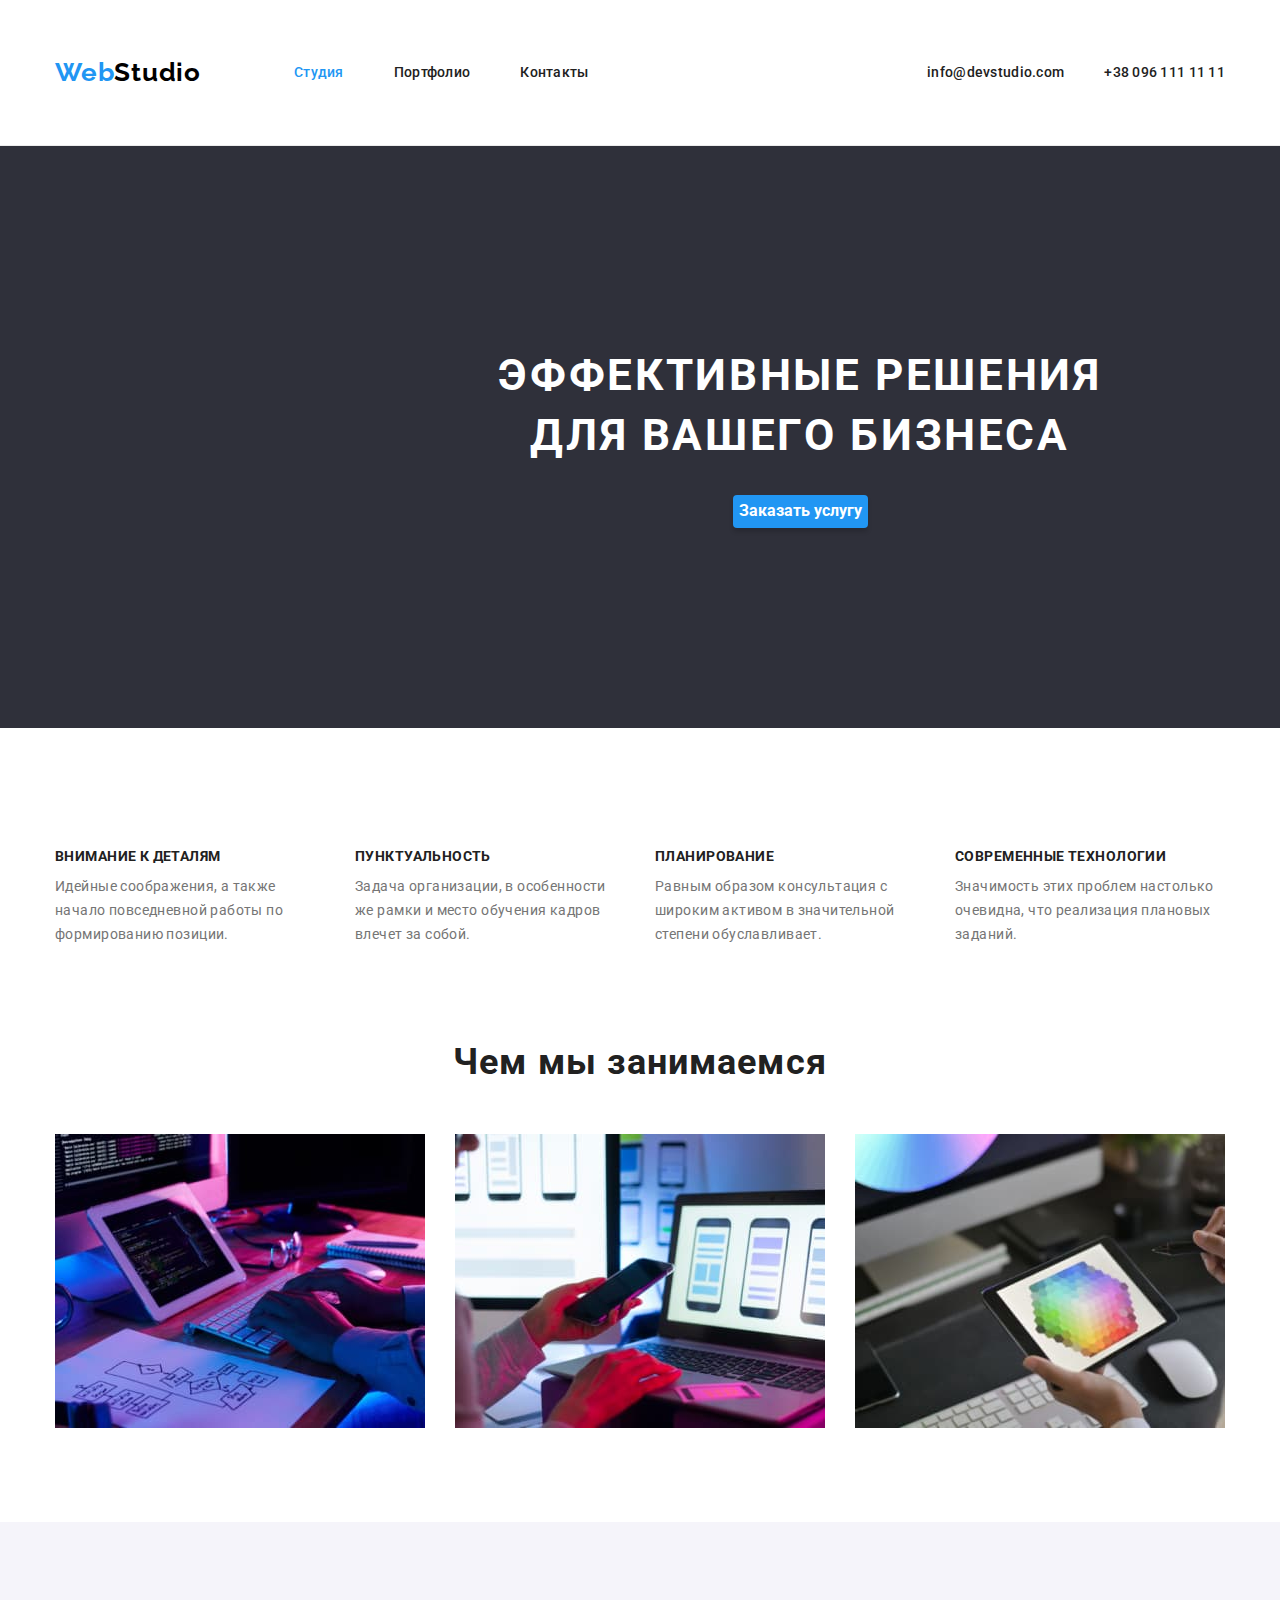
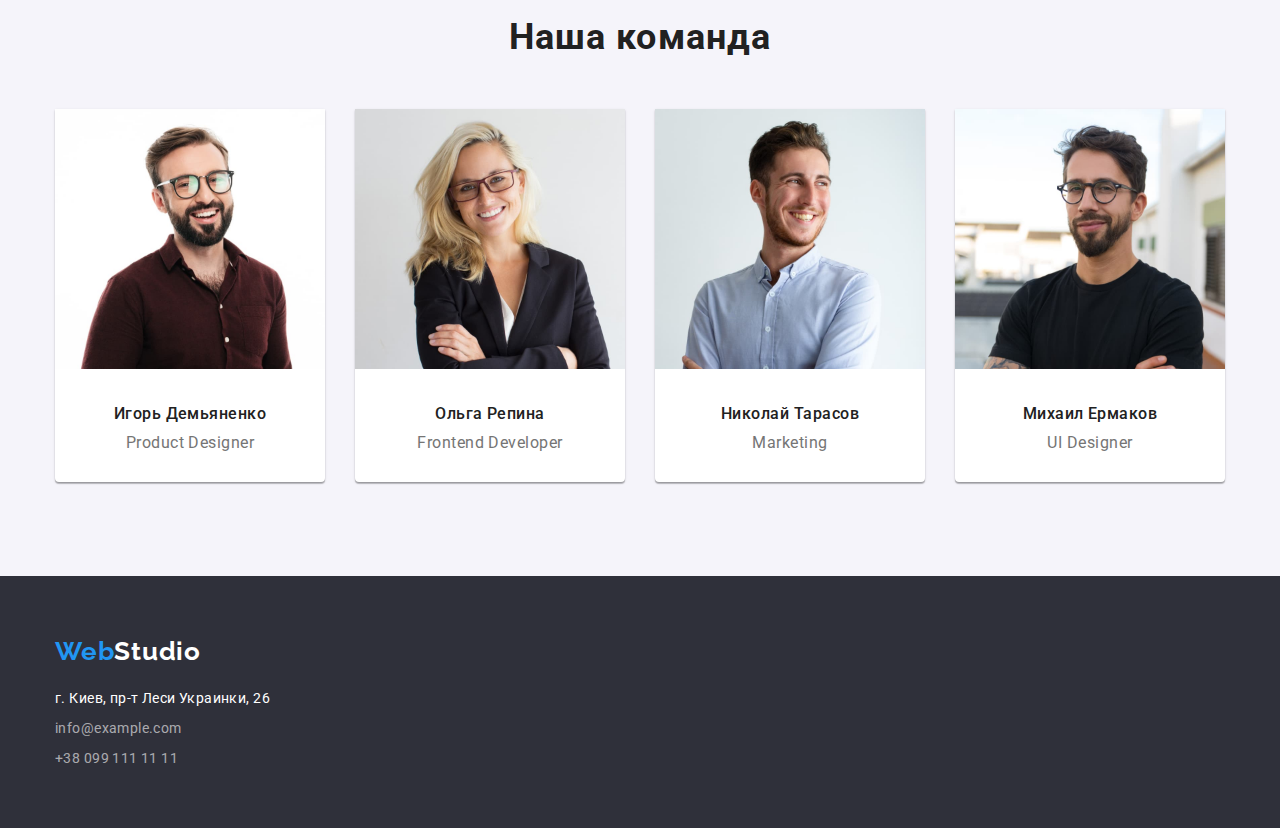
==== index.html @ 27061f77 "Add files via upload" ====
<!DOCTYPE html>
<html lang="en">
  <head>
    <meta charset="UTF-8" />
    <meta http-equiv="X-UA-Compatible" content="IE=edge" />
    <meta name="viewport" content="width=device-width, initial-scale=1.0" />
    <title>Document</title>
    
    <link rel="preconnect" href="https://fonts.googleapis.com">
<link rel="preconnect" href="https://fonts.gstatic.com" crossorigin>
<link href="https://fonts.googleapis.com/css2?family=Raleway:wght@700&family=Roboto:wght@400;500;700;900&display=swap" rel="stylesheet">

 <link rel="stylesheet" href="https://cdnjs.cloudflare.com/ajax/libs/modern-normalize/1.1.0/modern-normalize.min.css">
    <link rel="stylesheet" href="./css/styles.css">
  </head>
      <body>
        <!--Шапка сайта-->
  <header class="header">
  <div class="container container-design">
  <a href="./index.html" class="webstudio-logo">Web<span class="accent">Studio</span></a>
  <nav style="margin-left: 93px;">
  <ul class="site-nav">
  <li class="site-nav-item"><a class="nav-studio nav-decor current" href="./index.html">Студия</a></li>
  <li class="site-nav-item"><a class="nav-portfolio nav-decor" href="./portfolio.html">Портфолио</a></li>
  <li class="site-nav-item"><a class="nav-contacts nav-decor" href="">Контакты</a></li>
  </ul>
  </nav>
  <ul class="contacts-links">
  <li class="mailto">
  <a class="nav-decor nav-decor-link" href="mailto:info@devstudio.com">
  <svg class="contacts-icon-decor" width="16" height="12">
<use href="./images/symbol-defs.svg#icon-envelope"></use>
  </svg> info@devstudio.com</a></li>
  <li>
  <a class="nav-decor nav-decor-link" href="tel:+380961111111">
  <svg class="contacts-icon-decor" width="10" height="16">
  <use href="./images/symbol-defs.svg#icon-smartphone"></use></svg>
  +38 096 111 11 11</a></li>
  </ul>
  </div>
  </header>

<!-- ФОН НА ВЕСЬ БЛОК ГЕРОЙ-->
          <main>
            <section class="hero"> <div class="main-container">
              <h1 class="main-head">Эффективные решения для вашего бизнеса</h1>
              <button type="button" name="order-button" class="order-button">Заказать услугу</button>
            </div>
            </section>

<!--Наши преимущества-->
<section style="padding: 94px 0 0 0;"><div class="second-container">
  <h2 class="visually-hidden">Что мы предлагаем</h2>
<ul class="what-we-offer">
    <li class="description-box">
         <h3 class="description-head">Внимание к деталям</h3>
      <p class="description"> Идейные соображения, а также начало повседневной работы по
        формированию позиции.
      </p>
      </li>


    <li class="description-box">
          <h3 class="description-head">Пунктуальность</h3>
      <p class="description">
        Задача организации, в особенности же рамки и место обучения кадров
        влечет за собой.
      </p>
    </li>


    <li class="description-box">
     
    <h3 class="description-head">Планирование</h3>
      <p class="description">
        Равным образом консультация с широким активом в значительной
        степени обуславливает.
      </p>
      </li>

    <li class="description-box"> 
     
    <h3 class="description-head">Современные технологии</h3>
      <p class="description">
        Значимость этих проблем настолько очевидна, что реализация
        плановых заданий.
      </p>
</li>
  </ul>
</div>
</section>

<!--Чем мы занимаемся-->
<section style="padding: 94px 0;"> 
  <div class="services-container">
  <h2 class="heads2">Чем мы занимаемся</h2>
  <ul class="services-list">
    <li class="services-list-item">
      <img
        src="./images/pc.jpg"
        alt="обработка на компьютере"
        width="370"
        style="display:block;"
      /> 
    <li class="services-list-item">
      <img
        src="./images/smartphone.jpg"
        alt="обработка на смартфоне"
        width="370"
        style="display:block;"
      />
    </li>
    <li class="services-list-item">
      <img
        src="./images/tablet.jpg"
        alt="обработка на планшете"
        width="370"
        style="display:block;"
      /> 
      </li>
  </ul>
  </div>
</section>


<!--Наша Команда-->
<section class="our-team">
  <div class="our-team-container">
  <h2 class="heads3">Наша команда</h2>
  <ul class="team-container">
      <li class="team-card">
      <img
        src="./images/team/Игорь-Демьяненко.jpg"
        alt="Игорь Демьяненко"
        width="270"
      />
      <div class="team-names-position">
          <h3 class="teammembers-names">Игорь Демьяненко</h3>
          <p class="teammembers-position">Product Designer</p>
        </div> </li>
    
      <li class="team-card">
      <img
        src="./images/team/Ольга_Репина.jpg"
        alt="Ольга Репина"
        width="270"
      />
      <div class="team-names-position">
          <h3 class="teammembers-names">Ольга Репина</h3>
          <p class="teammembers-position">Frontend Developer</p>
        </div> </li>
      
      <li class="team-card">
      <img
        src="./images/team/Николай_Тарасов.jpg"
        alt="Николай Тарасов"
        width="270"
      />
      <div class="team-names-position">
             <h3 class="teammembers-names">Николай Тарасов</h3>
             <p class="teammembers-position">Marketing</p> </div></li>
            


      <li class="team-card">
      <img
        src="./images/team/Михаил_Ермаков.jpg"
        alt="Михаил Ермаков"
        width="270"
      />  <div class="team-names-position">
      <h3 class="teammembers-names">Михаил Ермаков</h3>
      <p class="teammembers-position">UI Designer</p> </div>
      </li>
   </ul>
  </section>   
</main>

<!--Подвал-->
<footer class="footer"> 
  <div class="footer-container">

  <div class="address-container">
 <a href="" class="webstudio-logo">Web<span class="accent-footer">Studio</span></a>
  <address class="address">
      <ul class="footer-links">
      <li class="footer-links1"> <a href="https://goo.gl/maps/FCJh6KjiG2ZxYmKU6" target="_blank" rel="noreferrer noopener">г. Киев, пр-т Леси Украинки, 26</a> </li>
      <li class="footer-links2"> <a href="mailto:info@example.com"> info@example.com</a></li>
      <li class="footer-links3"> <a href="tel:+380991111111"> +38 099 111 11 11</a></li>
      </ul>
  </address>
  </div>
</div>
</footer>  
</body>
</html>
---- css/styles.css ----
html {
    box-sizing: border-box;
}
*
*::before,
*::after {
    box-sizing: inherit;
}
:root {
    --primary-font-family:'Roboto', sans-serif;
    --secondary-font-family: 'Raleway', sans-serif;
    --primary-text-color: #000000; 
    --secondary-text-color: #FFFFFF;
    --accent-color: #2196F3;
    --timing-function: cubic-bezier(0.4, 0, 0.2, 1);
}
body {
    margin: 0;
    background-color: white;
    font-family: var(--primary-font-family)
}
ol, ul {
    margin-top: 0;
    margin-bottom: 0;
    padding-left: 0;
    list-style: none;
}
a {
    text-decoration: none;
    cursor: pointer;
}
p {
    margin-top: 0;
    margin-bottom: 0;
}
h1,
h2,
h3,
h4 {
    margin-top: 0;
    margin-bottom: 0;
}


/*Шапка сайта*/
.header {
    border-bottom: 1px solid #ECECEC;
}
.container {
    width: 1200px;
    margin-right: auto;
    margin-left: auto;
    padding-left: 15px;
    padding-right: 15px; 
}
.container-design {
    display: flex;
    align-items: center;
}
  .webstudio-logo {
    font-family: var(--secondary-font-family);
    font-weight: 700;
    font-size: 26px;
    line-height: 1.2;
    letter-spacing: 0.03em;
    color: var(--accent-color);
}
.accent {
    font-family: var(--secondary-font-family);
    font-weight: 700;
    font-size: 26px;
    line-height: 1.2;
    letter-spacing: 0.03em;
    color: var(--primary-text-color);
}
.site-nav {
    display: flex;
    padding-left: 0;
    margin-top: 0;
    margin-bottom: 0;
}
.site-nav-item {
    display: block; 
    margin-right: 50px;
    margin-left: 0;
    position: relative;
}
.site-nav-item:last-child {
    margin-right: 0;
}
.nav-decor {
    display: flex;
    align-items: center;
    text-decoration: none;
    list-style: none;
    letter-spacing: 0.02em;
    font-weight: 500;
    font-size: 14px;
    line-height: 1.2;
    color: #212121; 
    padding-top: 32px;
    padding-bottom: 32px;
}
.current {
    color: var(--accent-color);
}

.nav-decor:hover,
.nav-decor:focus {
    color: var(--accent-color);
}


/*Контакты*/
.contacts-links {
    display: flex;
    align-items: center;
    margin-left: auto; 
    padding-left: 0;
    margin-top: 0;
    margin-bottom: 0;
    list-style: none;
    letter-spacing: 0.02em;
    color: #757575;
    padding-top: 32px;
    padding-bottom: 32px;
}
.mailto {
    margin-right: 30px;
}


/* Секция Герой */
.hero {
    padding: 200px 0; 
    background: #2F303A;
    text-align: center; 
    width: 1600px; 
    margin-left: auto;
    margin-right: auto;
    
    background-image: linear-gradient(
    to right,
    rgba(47, 48, 58, 0.4), 
    rgba(47, 48, 58, 0.4)
    ),    
    url("../images/Img.jpg");

    background-size: cover;
    background-position: center;
}
.main-container {
    max-width: 1200px;
    margin-left: auto;
    margin-right: auto;
    padding-right: 15px;
    padding-left: 15px;
}
.main-head {
    margin: 0 auto 30px;
    max-width: 696px;
    
    font-family: var(--primary-font-family)
    font-weight: 900;
    font-size: 44px;
    line-height: 1.36;
    text-align: center;
    letter-spacing: 0.06em;
    text-transform: uppercase;

    color: var(--secondary-text-color);
}

/*Order button*/
.order-button {
    font-family: var(--primary-font-family);
    font-weight: 700;
    font-size: 16px;
    line-height: 1.88;
    border: none;
   
    color: var(--secondary-text-color);

    background: var(--accent-color);
    box-shadow: 0px 4px 4px rgba(0, 0, 0, 0.15);
    border-radius: 4px;
}
.order-button:hover,
.order-button:focus {
    background-color: #188CE8;
    
}

/* Наши преимущества */
.second-container {
    width: 1200px;
    margin-left: auto;
    margin-right: auto;
    padding-left: 15px;
    padding-right: 15px;
}
.visually-hidden {
    visibility: hidden;
}
.what-we-offer {
    display: flex;
    margin-top: 0;
    margin-bottom: 0;
    padding-left: 0;
}
.description-box {
    width: 270px;
    padding: 0;
}
.description-box:not(:last-child) {
    margin-right: 30px;
}

.description-head {
    font-weight: 700;
    font-size: 14px;
    line-height: 1.14;
    letter-spacing: 0.03em;
    text-transform: uppercase;
    color: #212121;
    margin: 0 0 10px;
    padding: 0;  
}

.description-box:not(:last-child) {
    margin-right: 30px;
}
.description {
    font-weight: 400;
    font-size: 14px;
    line-height: 1.71;
    letter-spacing: 0.03em;
    color: #757575;
}

/* Чем мы занимаемся */
.services-container {
    width: 1200px;
    margin-left: auto;
    margin-right: auto;
    padding-left: 15px;
    padding-right: 15px;
}
.heads2 {
    margin: 0 auto 50px;
    
    font-weight: 700;
    font-size: 36px;
    line-height: 1.2;
    text-align: center;
    letter-spacing: 0.03em;
    color: #212121;
}
.services-list {
    display: flex;
    margin: 0;
    padding: 0;
}
.services-list-item:not(:last-child) {
    margin-right: 30px;
}
.services-list-item {
    position: relative;
}
/*Команда*/
.our-team {
    padding: 94px 0;
    text-align: center;
    background: #F5F4FA;
    max-width: 1600px;
    margin-left: auto;
    margin-right: auto;
}
.our-team-container {
    width: 1200px;
    margin-left: auto;
    margin-right: auto;
    padding-left: 15px;
    padding-right: 15px; 
}
.heads3 {
    font-weight: 700;
    font-size: 36px;
    line-height: 1.2;
    text-align: center;
    letter-spacing: 0.03em;
    color: #212121;
}
.team-container {
    display: flex;  
    margin-top: 50px; 
}
.team-names-position {
    padding-top: 30px;
    padding-bottom: 30px;
}
.teammembers-names {
    font-weight: 500;
    font-size: 16px;
    line-height: 1.2;
    letter-spacing: 0.03em;
    color: #212121;
    
    margin-bottom: 10px;
}
.teammembers-position {
    font-size: 16px;
    line-height: 1.2;
    letter-spacing: 0.03em;
    color: #757575;   
}

.team-card {
    list-style: none;
    margin-left: 0;
    padding: 0;
    max-width: 270px;
    background: var(--secondary-text-color);

    box-shadow: 0px 1px 3px rgba(0, 0, 0, 0.12), 0px 1px 1px rgba(0, 0, 0, 0.14), 0px 2px 1px rgba(0, 0, 0, 0.2);
    border-radius: 0px 0px 4px 4px;
}
.team-card:not(:last-child) {
    margin-right: 30px;
}

/* FOOTER*/
.footer {
    padding-top: 60px;
    padding-bottom: 60px;
    background-color: #2F303A;
    margin-left: auto;
    margin-right: auto;
}
.footer-container {
    margin-left: auto;
    margin-right: auto;
    width: 1200px;
    padding-left: 15px;
    padding-right: 15px;
    display: flex;
    align-items: baseline; 
}
.address-container {
    display: inline-block;
    align-items: baseline;
    margin-left: 0;
}
.webstudio-logo {
    margin-left: 0;
    display: flex;
    font-style: normal;
    text-decoration: none;
}
.accent-footer {
    font-family: var(--secondary-font-family);
    font-weight: 700;
    font-size: 26px;
    line-height: 1.2;
    letter-spacing: 0.03em;
    color: var(--secondary-text-color);
}
.address {
    margin-top: 20px;
    margin-bottom: 0;
    padding: 0; 
    display: inline-block;
    align-items: baseline;
}

.footer-links {
    display: flex;
    flex-direction: column;
    margin: 0;
    padding: 0;
    
    font-style: normal;
    list-style: none;   
}
.footer-links a {
    width: 231px;
    height: 21px;
    display: block;
    font-size: 14px;
    line-height: 1.71;
    letter-spacing: 0.03em;
    color: rgba(255, 255, 255, 0.6);  
}
.footer-links1 a {
    color: var(--secondary-text-color);
}
.footer-links li:not(:last-child) {
    margin-bottom: 9px; 
}

/* PORTFOLIO-CONTAINER*/
.portfolio-hero-container {
    width: 1200px;
    padding-left: 15px;
    padding-right: 15px;
    margin: 0 auto;
    padding-top: 94px;
    padding-bottom: 94px;
}
.portfolio-hero-container.site-nav {
    text-align:center;
}
.site-nav.filter-container {
    padding-left: 0;
    padding-right: 0;
    margin-top: 0;
}
.filter-container {
    display: flex;
    justify-content: center;
    margin-bottom: 50px;
}
.site-nav .button {
    font-family: inherit;
    font-weight: 500;
    font-size: 16px;
    line-height: 1.62;
    text-align: center;
    letter-spacing: 0.03em;
    color: #212121;
    background: #F5F4FA;
    
    border-radius: 4px;
    border: 1px solid transparent;
    cursor: pointer;
    padding: 6px 22px;
}
.filter-button:not(:last-child) {
    margin-right: 8px;
}
.filter-button .current {
    color: var(--secondary-text-color);
    background-color: var(--accent-color);
}
.site-nav .button:hover,
.site-nav .button:focus {
    color: #FFFFFF;
    background-color: #188CE8; 
    box-shadow: 0px 3px 1px rgba(0, 0, 0, 0.1), 0px 1px 2px rgba(0, 0, 0, 0.08), 0px 2px 2px rgba(0, 0, 0, 0.12);
}

.portfolio-container {
    display: flex;
    flex-wrap: wrap;
    padding: 0;
    margin: 0;
}
.portfolio-container-element {
    width: 370px;
    background: #FFFFFF;
    margin-right: 30px;
    margin-left: 0;
    margin-bottom: 30px;
    cursor: pointer;    
}
.portfolio-container-element:hover,
.portfolio-container-element:focus {
    box-shadow: 0px 1px 1px rgba(0, 0, 0, 0.12),
        0px 4px 4px rgba(0, 0, 0, 0.06),
        1px 4px 6px rgba(0, 0, 0, 0.16);
}
.portfolio-container-element:nth-child(3n) {
    margin-right: 0;
}
.portfolio-container-element:nth-last-child(-n+3) {
    margin-bottom: 0;
}
.portfolio-thumb {
    position: relative;
    overflow: hidden;  
}
.card-list-link {
    display: block;
    text-decoration: none;
}
.card-description {
    padding: 20px 24px;
    border-left: 1px solid #eeeeee;
    border-right: 1px solid #eeeeee;
    border-bottom: 1px solid #eeeeee;
}
.portfolio-heads {
    font-weight: 700;
    font-size: 18px;
    line-height: 2;
    letter-spacing: 0.06em;
    color: #212121;
    margin-top: 0;
    margin-bottom: 0;
}
.portfolio-description {
    font-size: 16px;
    line-height: 1.8;    
    letter-spacing: 0.03em;
    color: #757575; 
    margin-top: 4px; 
}
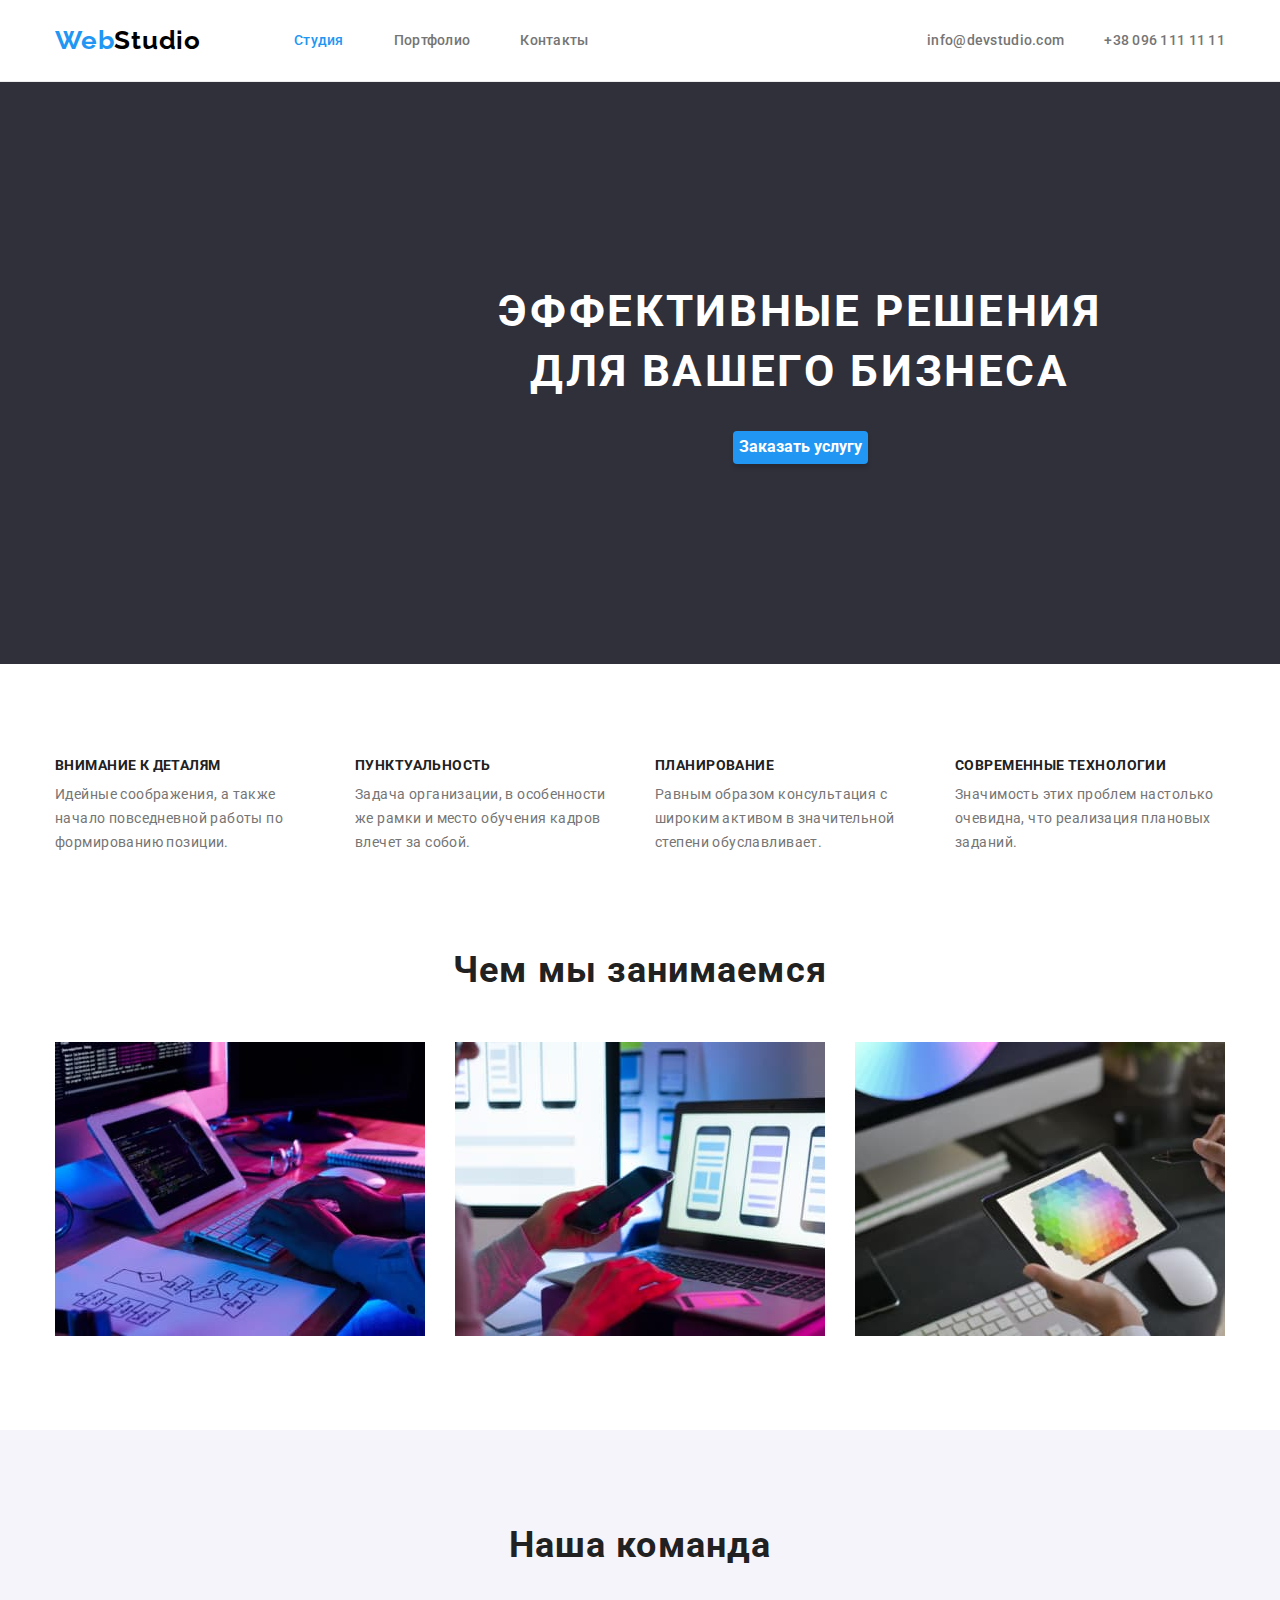
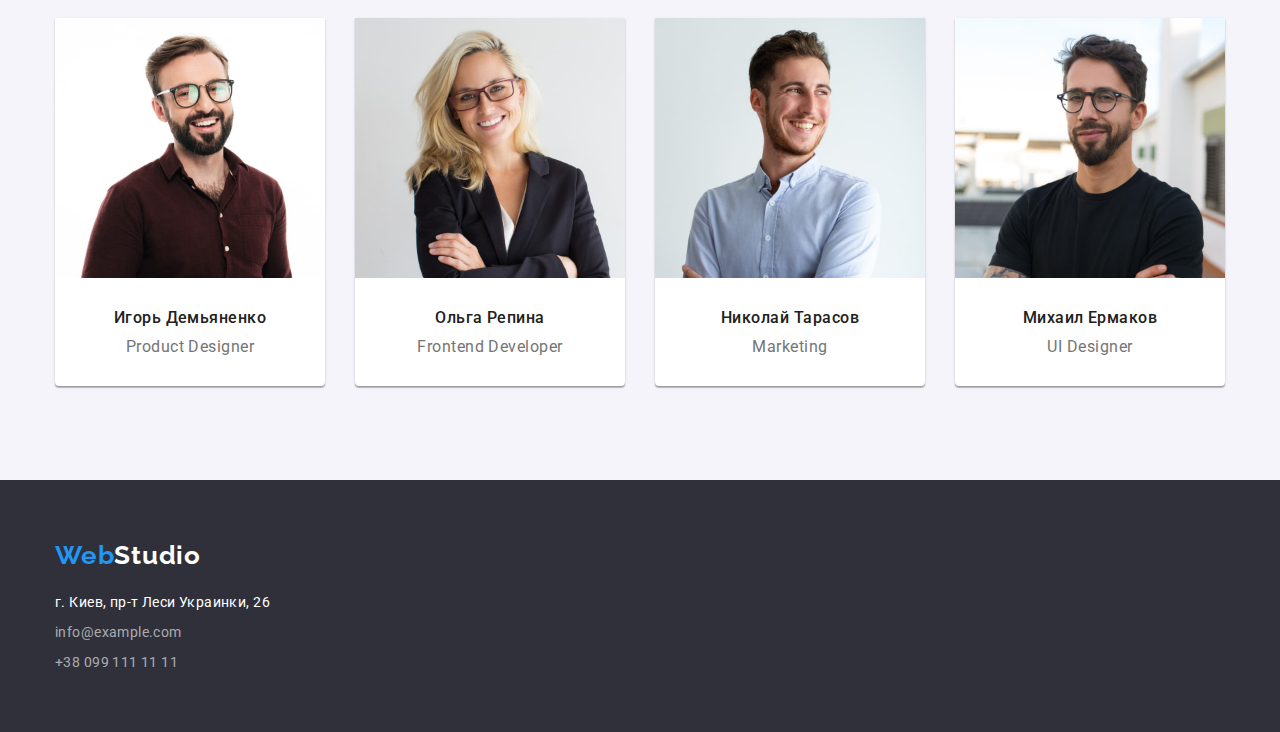
==== commit d968f67a: "Add files via upload" ====
--- a/index.html
+++ b/index.html
@@ -99,24 +99,18 @@
       <img
         src="./images/pc.jpg"
         alt="обработка на компьютере"
-        width="370"
-        style="display:block;"
-      /> 
+        width="370";/> 
     <li class="services-list-item">
       <img
         src="./images/smartphone.jpg"
         alt="обработка на смартфоне"
-        width="370"
-        style="display:block;"
-      />
+        width="370";/>
     </li>
     <li class="services-list-item">
       <img
         src="./images/tablet.jpg"
         alt="обработка на планшете"
-        width="370"
-        style="display:block;"
-      /> 
+        width="370";/> 
       </li>
   </ul>
   </div>
--- a/css/styles.css
+++ b/css/styles.css
@@ -40,7 +40,9 @@
     margin-top: 0;
     margin-bottom: 0;
 }
-
+img {
+    display: block;
+}
 
 /*Шапка сайта*/
 .header {
@@ -97,7 +99,7 @@
     font-weight: 500;
     font-size: 14px;
     line-height: 1.2;
-    color: #212121; 
+    color: #757575;
     padding-top: 32px;
     padding-bottom: 32px;
 }
@@ -122,8 +124,6 @@
     list-style: none;
     letter-spacing: 0.02em;
     color: #757575;
-    padding-top: 32px;
-    padding-bottom: 32px;
 }
 .mailto {
     margin-right: 30px;
@@ -200,7 +200,17 @@
     padding-right: 15px;
 }
 .visually-hidden {
-    visibility: hidden;
+    position: absolute;
+    width: 1px;
+    height: 1px;
+    margin: -1px;
+    border: 0;
+    padding: 0;
+        
+    white-space: nowrap;
+    clip-path: inset(100%);
+    clip: rect(0 0 0 0);
+    overflow: hidden;
 }
 .what-we-offer {
     display: flex;
@@ -272,7 +282,6 @@
     padding: 94px 0;
     text-align: center;
     background: #F5F4FA;
-    max-width: 1600px;
     margin-left: auto;
     margin-right: auto;
 }
@@ -404,8 +413,6 @@
     padding-left: 15px;
     padding-right: 15px;
     margin: 0 auto;
-    padding-top: 94px;
-    padding-bottom: 94px;
 }
 .portfolio-hero-container.site-nav {
     text-align:center;
@@ -475,10 +482,6 @@
 .portfolio-container-element:nth-last-child(-n+3) {
     margin-bottom: 0;
 }
-.portfolio-thumb {
-    position: relative;
-    overflow: hidden;  
-}
 .card-list-link {
     display: block;
     text-decoration: none;
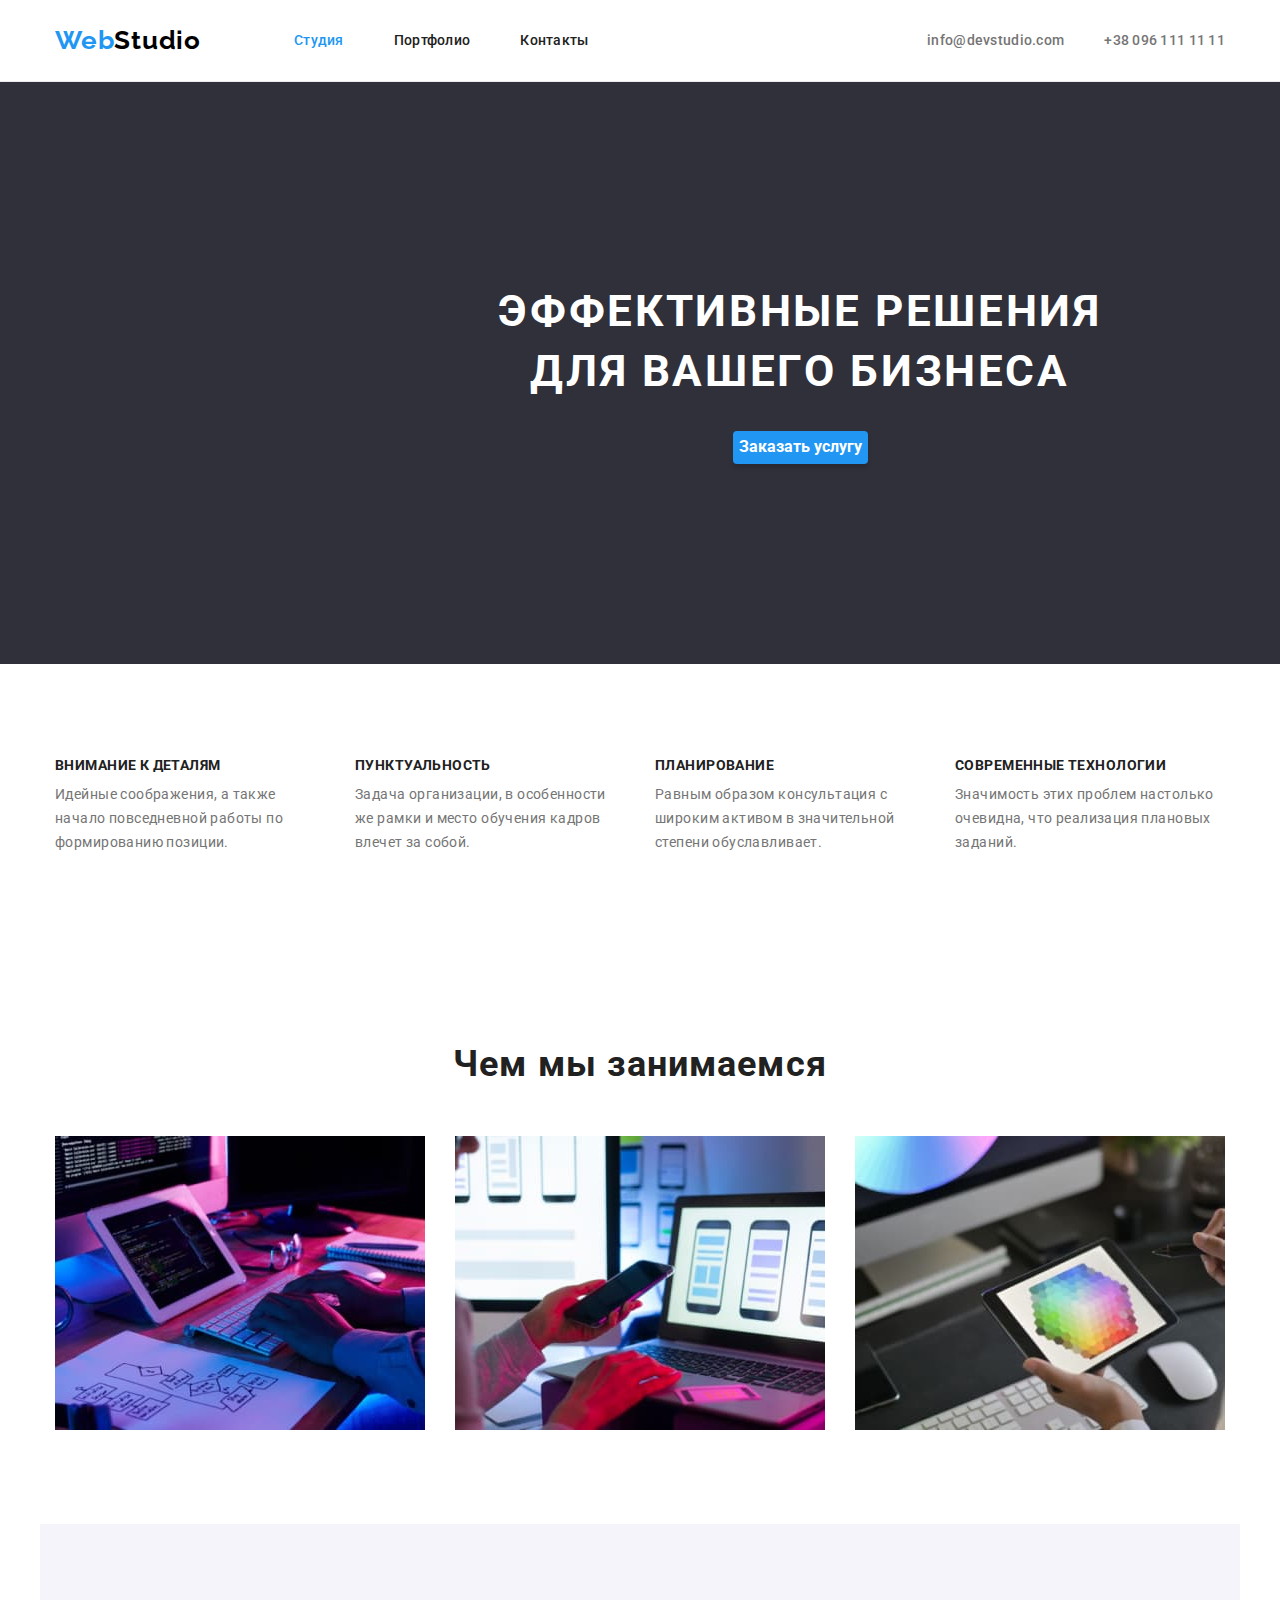
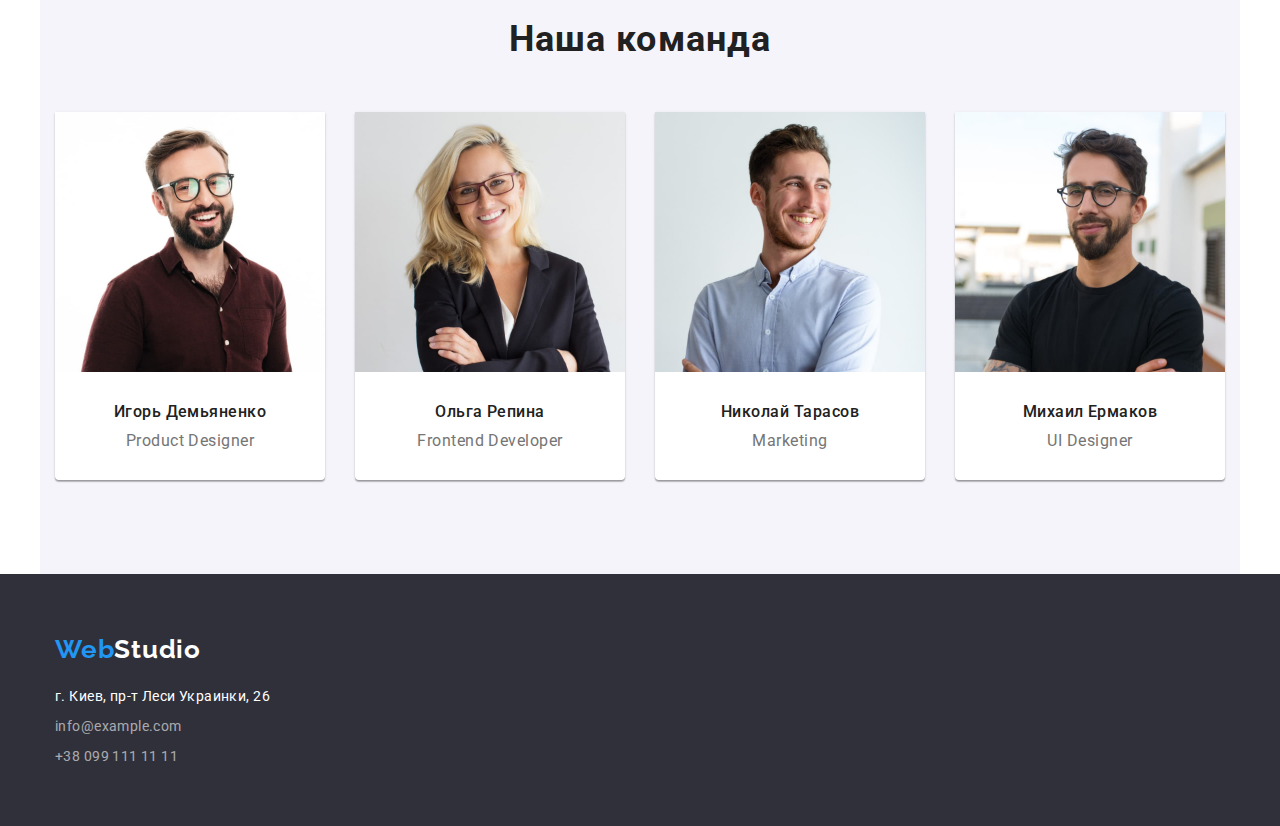
==== commit 8fd12a44: "Add files via upload" ====
--- a/index.html
+++ b/index.html
@@ -18,7 +18,7 @@
   <header class="header">
   <div class="container container-design">
   <a href="./index.html" class="webstudio-logo">Web<span class="accent">Studio</span></a>
-  <nav style="margin-left: 93px;">
+  <nav>
   <ul class="site-nav">
   <li class="site-nav-item"><a class="nav-studio nav-decor current" href="./index.html">Студия</a></li>
   <li class="site-nav-item"><a class="nav-portfolio nav-decor" href="./portfolio.html">Портфолио</a></li>
@@ -49,7 +49,7 @@
             </section>
 
 <!--Наши преимущества-->
-<section style="padding: 94px 0 0 0;"><div class="second-container">
+<section> <div class="second-container">
   <h2 class="visually-hidden">Что мы предлагаем</h2>
 <ul class="what-we-offer">
     <li class="description-box">
@@ -91,7 +91,7 @@
 </section>
 
 <!--Чем мы занимаемся-->
-<section style="padding: 94px 0;"> 
+<section> 
   <div class="services-container">
   <h2 class="heads2">Чем мы занимаемся</h2>
   <ul class="services-list">
@@ -118,7 +118,7 @@
 
 
 <!--Наша Команда-->
-<section class="our-team">
+<section>
   <div class="our-team-container">
   <h2 class="heads3">Наша команда</h2>
   <ul class="team-container">
--- a/css/styles.css
+++ b/css/styles.css
@@ -80,6 +80,7 @@
     padding-left: 0;
     margin-top: 0;
     margin-bottom: 0;
+    margin-left: 93px;
 }
 .site-nav-item {
     display: block; 
@@ -99,9 +100,12 @@
     font-weight: 500;
     font-size: 14px;
     line-height: 1.2;
-    color: #757575;
+    color: #212121;
     padding-top: 32px;
     padding-bottom: 32px;
+}
+.nav-decor-link {
+    color: #757575;
 }
 .current {
     color: var(--accent-color);
@@ -196,8 +200,7 @@
     width: 1200px;
     margin-left: auto;
     margin-right: auto;
-    padding-left: 15px;
-    padding-right: 15px;
+    padding: 94px 15px;
 }
 .visually-hidden {
     position: absolute;
@@ -253,8 +256,7 @@
     width: 1200px;
     margin-left: auto;
     margin-right: auto;
-    padding-left: 15px;
-    padding-right: 15px;
+    padding: 94px 15px;
 }
 .heads2 {
     margin: 0 auto 50px;
@@ -278,19 +280,16 @@
     position: relative;
 }
 /*Команда*/
-.our-team {
-    padding: 94px 0;
+
+.our-team-container {
+    width: 1200px;
+    margin-left: auto;
+    margin-right: auto;
+    padding: 94px 15px;
     text-align: center;
     background: #F5F4FA;
     margin-left: auto;
     margin-right: auto;
-}
-.our-team-container {
-    width: 1200px;
-    margin-left: auto;
-    margin-right: auto;
-    padding-left: 15px;
-    padding-right: 15px; 
 }
 .heads3 {
     font-weight: 700;
@@ -412,7 +411,7 @@
     width: 1200px;
     padding-left: 15px;
     padding-right: 15px;
-    margin: 0 auto;
+    margin: 94px auto;
 }
 .portfolio-hero-container.site-nav {
     text-align:center;
